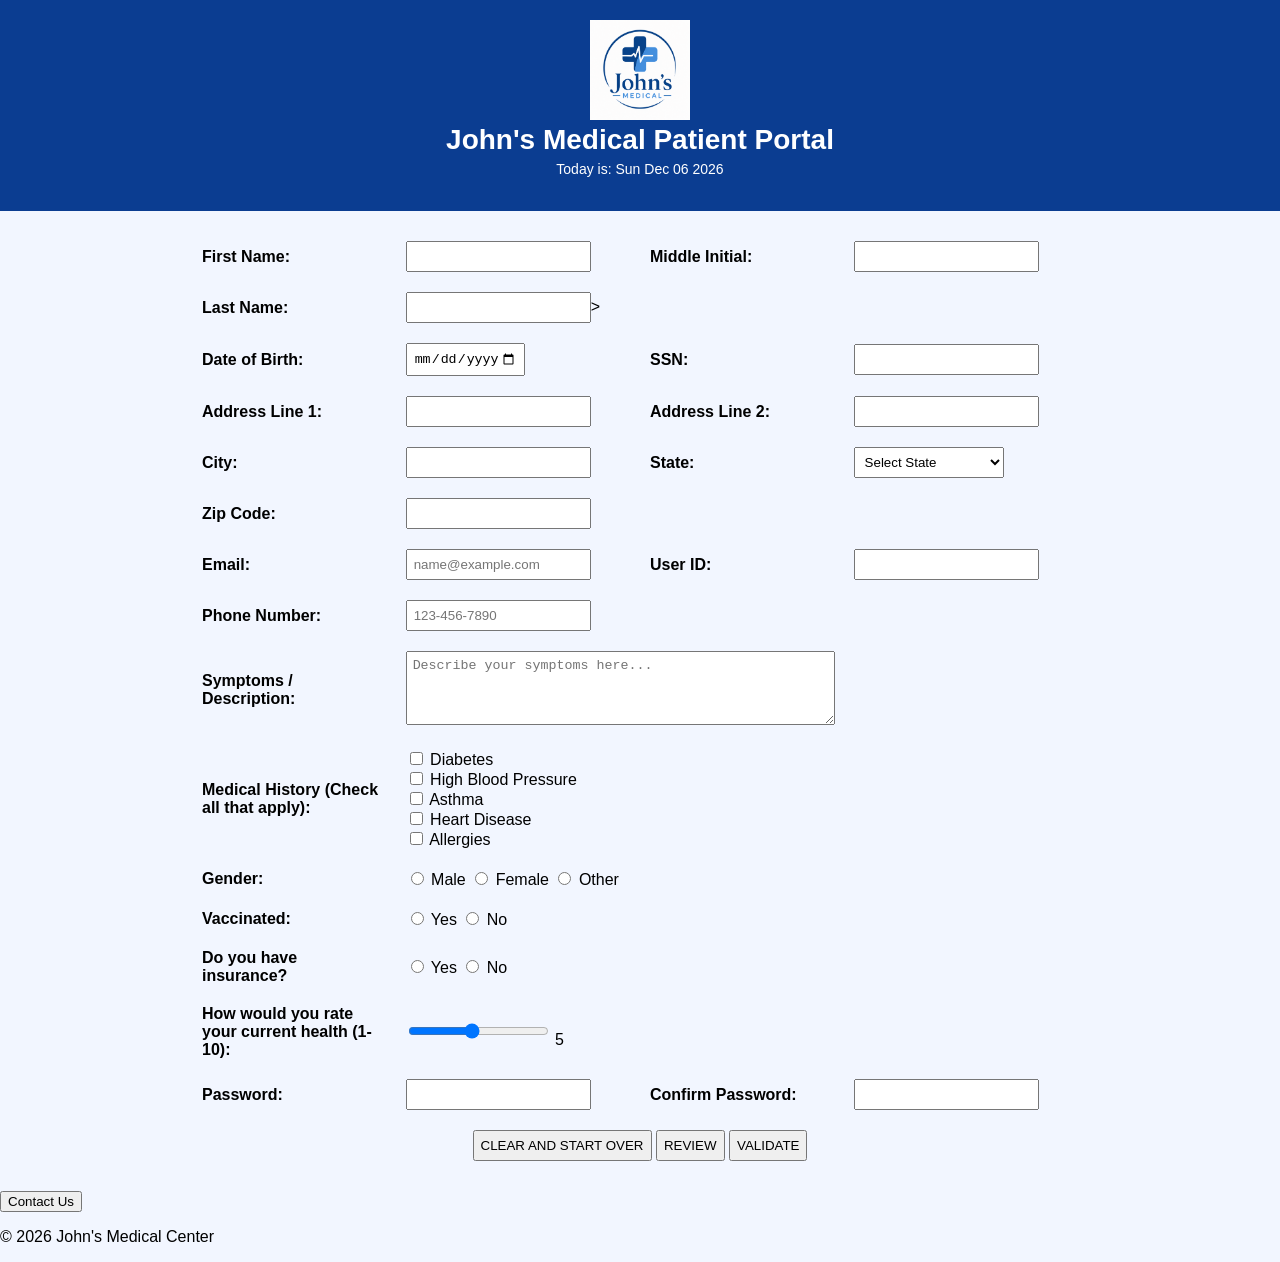
==== homeowrk3/index.html @ 1dfe0187 "Enhance SSN input field with formatting function Added oninput event to format SSN input." ====
<!--
Program Name: index.html
Author: Jemimah Emmanuel
Date Created: June 2026
Date Last Edited: 21 June 2026
Version: 1.0
Description: Patient registration form for John's Medical Patient Portal.
-->


<!DOCTYPE html>
<html lang="en">

<head>
    <meta charset="UTF-8">
    <meta name="viewport" content="width=device-width, initial-scale=1.0">
    <title>Patient Registration Form</title>

    <link rel="stylesheet" href="style.css">
</head>

<body>
     <div id="banner">

         <img src="logo.png" alt="John's Medical Center Logo" width="100">

        <h1>John's Medical Patient Portal</h1>

        <p id="date"></p>

    </div>

    <form action= "thankyou.html">

<table>

    <tr>
        <td>First Name:</td>
        <td>
            <input type="text" 
                id="firstName" 
                maxlength="30" 
                pattern="[A-Za-z'-]{1,30}" 
                title="Enter first name (letters only, max 30 characters)" required
                oninput="validateFirstName()"
                onblur="validateFirstName()">
        <br>

        <span id="firstNameError" class="error"></span>
        </td>

        <td>Middle Initial:</td>
        <td>
            <input type="text" 
                id="middleInitial" 
                maxlength="1" 
                pattern="[A-Za-z]" 
                title="Middle initial (optional, one letter only)" required
                oninput="validateMiddleInitial()"
                onblur="validateMiddleInitial()">
          <br>
        <span id="middleInitialError" class="error"></span>
        </td>
    </tr>

    <tr>
        <td>Last Name:</td>
        <td>
            <input type="text" 
                id="lastName" 
                maxlength="30" 
                pattern="[A-Za-z'-]{1,30}" 
                title="Enter last name (letters only, max 30 characters)" required
                oninput="validateLastName()"
                onblur="validateLastName()">>
        <br>
        <span id="lastNameError" class="error"></span>
        </td>

        <td></td>
        <td></td>
    </tr>

<tr>
    <td>Date of Birth:</td>
    <td>
        <input type="date" 
            id="dob" 
            min="1906-01-01" 
            max="2026-06-28" 
            title="Select your date of birth" required
            oninput="validateDOB()"
            onblur="validateDOB()">
   <br>
    <span id="dobError" class="error"></span>
    </td>

    <td>SSN:</td>
    <td>
        <input type="password" 
                id="ssn" 
                maxlength="11" 
                title="Enter your Social Security Number in the format XXX-XX-XXXX"
                oninput="formatSSN()">
       <br>
    <span id="ssnError" class="error"></span>
    </td>
</tr>
    
<tr>
    <td>Address Line 1:</td>
    <td>
        <input type="text" id="address1" minlength="2" maxlength="30" title="Enter your street address" required>
    <br>
    <span id="address1Error" class="error"></span>
    </td>

    <td>Address Line 2:</td>
    <td>
        <input type="text" id="address2" maxlength="30" title="Apartment, suite, unit, or building number (optional)">
    </td>
</tr>

<tr>
    <td>City:</td>
    <td>
        <input type="text" id="city" minlength="2" maxlength="30" title="Enter your city" required>
    <br>
    <span id="cityError" class="error"></span>
    </td>

    <td>State:</td>
    <td>
        <select id="state" required title="Select your state of residence">
            <option value="">Select State</option>
            <option>Alabama</option>
            <option>Alaska</option>
            <option>Arizona</option>
            <option>Arkansas</option>
            <option>California</option>
            <option>Colorado</option>
            <option>Connecticut</option>
            <option>Delaware</option>
            <option>District of Columbia</option>
            <option>Florida</option>
            <option>Georgia</option>
            <option>Hawaii</option>
            <option>Idaho</option>
            <option>Illinois</option>
            <option>Indiana</option>
            <option>Iowa</option>
            <option>Kansas</option>
            <option>Kentucky</option>
            <option>Louisiana</option>
            <option>Maine</option>
            <option>Maryland</option>
            <option>Massachusetts</option>
            <option>Michigan</option>
            <option>Minnesota</option>
            <option>Mississippi</option>
            <option>Missouri</option>
            <option>Montana</option>
            <option>Nebraska</option>
            <option>Nevada</option>
            <option>New Hampshire</option>
            <option>New Jersey</option>
            <option>New Mexico</option>
            <option>New York</option>
            <option>North Carolina</option>
            <option>North Dakota</option>
            <option>Ohio</option>
            <option>Oklahoma</option>
            <option>Oregon</option>
            <option>Pennsylvania</option>
            <option>Puerto Rico</option>
            <option>Rhode Island</option>
            <option>South Carolina</option>
            <option>South Dakota</option>
            <option>Tennessee</option>
            <option>Texas</option>
            <option>Utah</option>
            <option>Vermont</option>
            <option>Virginia</option>
            <option>Washington</option>
            <option>West Virginia</option>
            <option>Wisconsin</option>
            <option>Wyoming</option>
        </select>
    </td>
</tr>

<tr>
    <td>Zip Code:</td>
    <td>
        <input type="text" id="zipCode" maxlength="10" pattern="[0-9]{5}(-[0-9]{4})?" title="Enter a 5-digit ZIP code or ZIP+4" required>
    <br>
    <span id="zipCodeError" class="error"></span>
    </td>

    <td></td>
    <td></td>
</tr>

<tr>
    <td>Email:</td>
    <td>
        <input type="email" id="email" placeholder="name@example.com" pattern="^[^\s@]+@[^\s@]+\.[^\s@]+$" title="Enter a valid email address (example: name@example.com)" required>
    <br>
    <span id="emailError" class="error"></span>
    </td>

    <td>User ID:</td>
    <td>
        <input type="text" id="userID" maxlength="20" pattern="^[A-Za-z][A-Za-z0-9_-]{4,29}$" title="Create a user ID using letters, numbers, underscores, or dashes. No spaces." required>
    <br>
    <span id="userIDError" class="error"></span>
    </td>
</tr>
    
<tr>
    <td>Phone Number:</td>
    <td>
        <input type="tel" id="phone" placeholder="123-456-7890" pattern="[0-9]{3}-[0-9]{3}-[0-9]{4}" title="Enter your phone number in the format 123-456-7890" required>
    </td>
    <td></td>
    <td></td>
</tr>
    
<tr>
    <td>Symptoms / Description:</td>
    <td colspan="3">
        <textarea id="symptoms" rows="4" cols="50" placeholder="Describe your symptoms here..."></textarea>
    </td>
</tr>

<tr>
    <td>Medical History (Check all that apply):</td>
    <td colspan="3">

        <input type="checkbox" id="diabetes" name="history" value="Diabetes" title="Check if you have diabetes" > Diabetes<br>
        <input type="checkbox" id="highBP" name="history" value="High Blood Pressure" title="Check if you have high blood pressure" > High Blood Pressure<br>
        <input type="checkbox" id="asthma" name="history" value="Asthma" title="Check if you have asthma" > Asthma<br>
        <input type="checkbox" id="heartDisease" name="history" value="Heart Disease" title="Check if you have heart disease" > Heart Disease<br>
        <input type="checkbox" id="allergies" name="history" value="Allergies" title="Check if you have allergies" > Allergies<br>

    </td>
</tr>

<tr>
    <td>Gender:</td>
    <td colspan="3">
        <input type="radio" id="male" name="gender" value="Male" title="Select Male" > Male
        <input type="radio" id="female" name="gender" value="Female" title="Select Female" > Female
        <input type="radio" id="other" name="gender" value="Other" title="Select Others" > Other
    </td>
</tr>

<tr>
    <td>Vaccinated:</td>
    <td colspan="3">
        <input type="radio" id="vaccYes" name="vaccine" value="Yes"> Yes
        <input type="radio" id="vaccNo" name="vaccine" value="No"> No
    </td>
</tr>

<tr>
    <td>Do you have insurance?</td>
    <td colspan="3">
        <input type="radio" id="insYes" name="insurance" value="Yes"> Yes
        <input type="radio" id="insNo" name="insurance" value="No"> No
    </td>
</tr>
 
<tr>
    <td>How would you rate your current health (1-10):</td>
    <td colspan="3">
        <input type="range" id="healthRating" min="1" max="10" value="5" title="Drag the slider to rate your current health from 1 to 10" >
    <span id="healthValue">5</span>
    </td>
</tr>

<tr>
    <td>Password:</td>
    <td>
        <input type="password" id="password" maxlength="20" pattern="^(?=.*[a-z])(?=.*[A-Z])(?=.*\d)(?=.*[!@#$%^&*()_\-+=<>.?/~`])[A-Za-z\d!@#$%^&*()_\-+=<>.?/~`]{8,30}$"
     title="Password must be 8 to 30 characters and include uppercase, lowercase, a number, and a special character"
     required>
    <br>
     <span id="passwordError" class="error"></span>
    </td>

    <td>Confirm Password:</td>
    <td>
        <input type="password" id="confirmPassword" maxlength="20" pattern="^(?=.*[a-z])(?=.*[A-Z])(?=.*\d)(?=.*[!@#$%^&*()_\-+=<>.?/~`])[A-Za-z\d!@#$%^&*()_\-+=<>.?/~`]{8,30}$"
     title="Re-enter your password exactly as entered above" required>
    <br>
    <span id="confirmPasswordError" class="error"></span>
    </td>
</tr>
    
<tr>
    <td colspan="4" style="text-align:center; padding-top:10px;">

        <input type="reset" value="CLEAR AND START OVER">
        <input type="button" value="REVIEW" onclick="reviewForm()">
        <input type="button"
       id="validateBtn"
       value="VALIDATE"
       onclick="validateForm()">

    <input type="submit"
       id="submitBtn"
       value="SUBMIT"
       style="display:none;">

    </td>
</tr>
    
</table>

</form>

    <div id="reviewOutput"></div>
   
    <div id="footer">
    <button type="button" onclick="alert('Contact form coming soon')"> Contact Us
</button>
    <p>© 2026 John's Medical Center</p>
</div>

<script src="script.js"></script>

</body>
</html>
---- homeowrk3/style.css ----
/*
Program Name: style.css
Author: Jemimah Emmanuel
Date Created: 06/17/2026
Description: The styling for the patient registration form
*/

/* Background*/
body{
  background-color: #f2f6ff;
  font-family: Arial, sans-serif;
  margin: 0;
  paddings: 0;
}

#content {
    display: flex;
    justify-content: center;
    padding: 20px;
}

/* Banner styling */
#banner {
    background-color: #0b3d91;
    color: white;
    text-align: center;
    padding: 20px;
}

/* Main heading */
h1 {
    margin: 0;
    font-size: 28px;
}

/* Date text */
#date {
    margin-top: 5px;
    font-size: 14px;
}

/* General form spacing (we'll use later) */
table {
    width: 70%;
    margin: 20px auto;
    border-collapse: collapse;
}



td {
    padding: 10px;
    vertical-align: middle;
}

td:first-child,
td:nth-child(3) {
    width: 180px;
    font-weight: bold;
    text-align: left;
}

td:nth-child(2),
td:nth-child(4) {
    width: 220px;
}

input,
select,
textarea {
    padding: 6px;
    box-sizing: border-box;
}
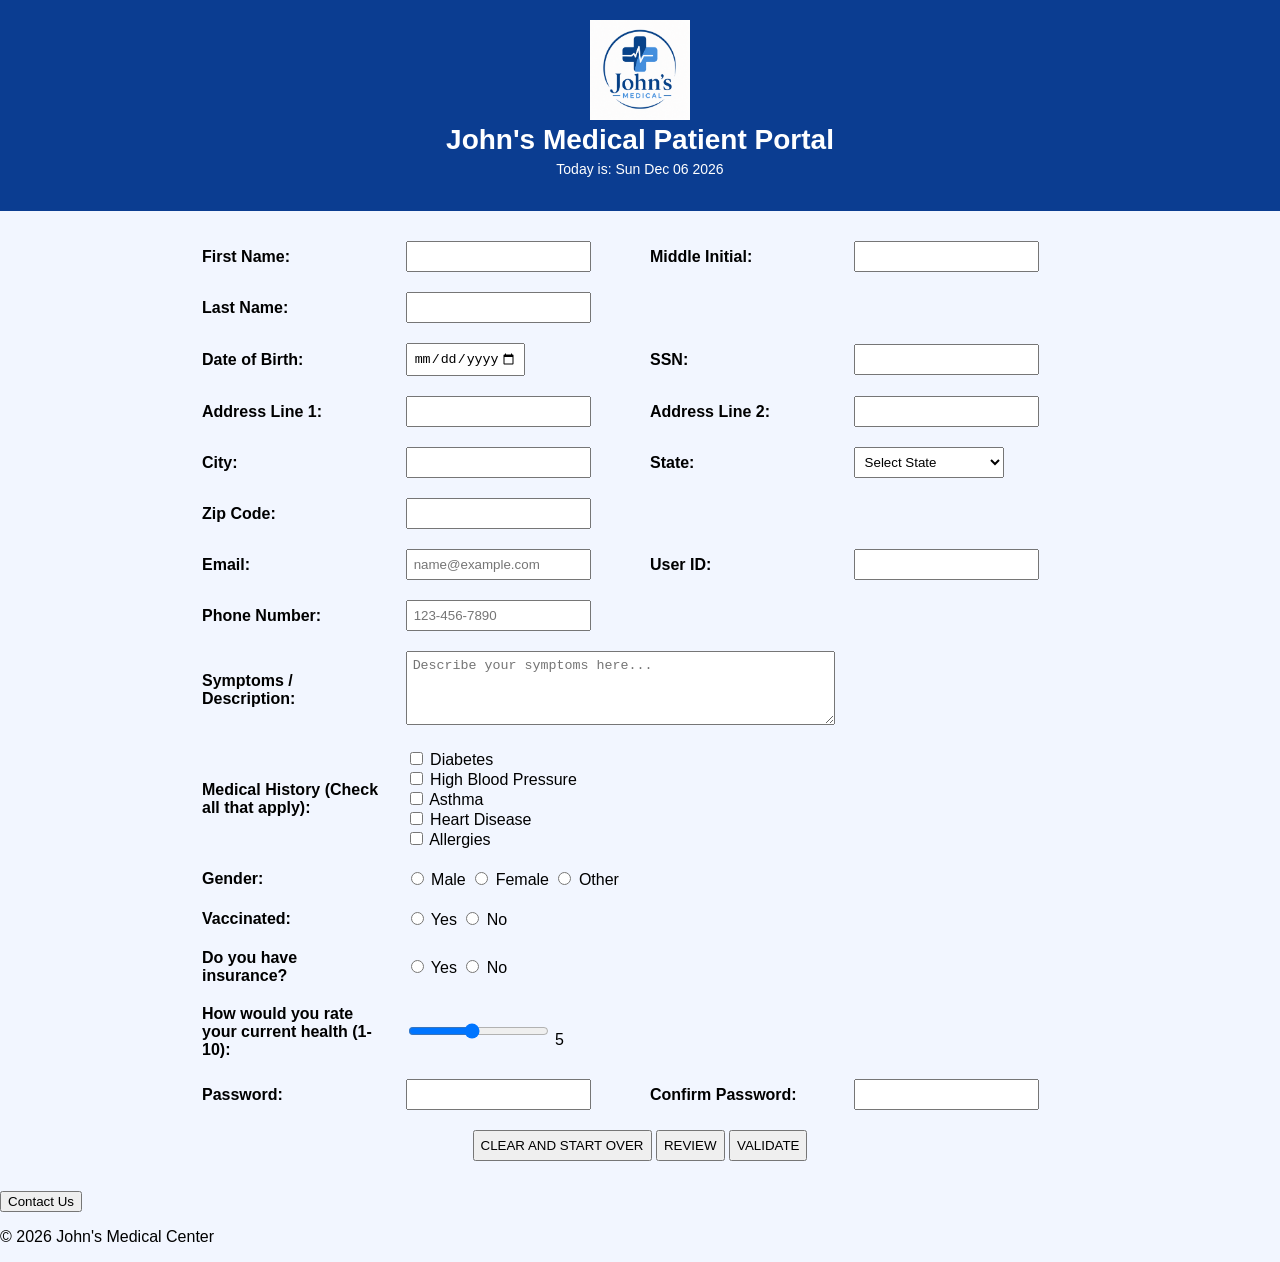
==== commit 0b909936: "Refactor input fields for better validation handling" ====
--- a/homeowrk3/index.html
+++ b/homeowrk3/index.html
@@ -55,7 +55,7 @@
                 id="middleInitial" 
                 maxlength="1" 
                 pattern="[A-Za-z]" 
-                title="Middle initial (optional, one letter only)" required
+                title="Middle initial (optional, one letter only)" 
                 oninput="validateMiddleInitial()"
                 onblur="validateMiddleInitial()">
           <br>
@@ -72,7 +72,7 @@
                 pattern="[A-Za-z'-]{1,30}" 
                 title="Enter last name (letters only, max 30 characters)" required
                 oninput="validateLastName()"
-                onblur="validateLastName()">>
+                onblur="validateLastName()">
         <br>
         <span id="lastNameError" class="error"></span>
         </td>
@@ -101,7 +101,8 @@
                 id="ssn" 
                 maxlength="11" 
                 title="Enter your Social Security Number in the format XXX-XX-XXXX"
-                oninput="formatSSN()">
+                oninput="formatSSN(); validateSSN()"
+                onblur= "validateSSN">
        <br>
     <span id="ssnError" class="error"></span>
     </td>
@@ -110,7 +111,13 @@
 <tr>
     <td>Address Line 1:</td>
     <td>
-        <input type="text" id="address1" minlength="2" maxlength="30" title="Enter your street address" required>
+        <input type="text" 
+            id="address1" 
+            minlength="2" 
+            maxlength="30" 
+            title="Enter your street address" required
+            oninput="validateAddress1()"
+            onblur="validateAddress1()">
     <br>
     <span id="address1Error" class="error"></span>
     </td>
@@ -124,7 +131,13 @@
 <tr>
     <td>City:</td>
     <td>
-        <input type="text" id="city" minlength="2" maxlength="30" title="Enter your city" required>
+        <input type="text" 
+            id="city" 
+            minlength="2" 
+            maxlength="30" 
+            title="Enter your city" required
+            oninput="validateCity()"
+            onblur="validateCity()">
     <br>
     <span id="cityError" class="error"></span>
     </td>
@@ -192,7 +205,13 @@
 <tr>
     <td>Zip Code:</td>
     <td>
-        <input type="text" id="zipCode" maxlength="10" pattern="[0-9]{5}(-[0-9]{4})?" title="Enter a 5-digit ZIP code or ZIP+4" required>
+        <input type="text"
+            id="zipCode" 
+            maxlength="10" 
+            pattern="[0-9]{5}(-[0-9]{4})?" 
+            title="Enter a 5-digit ZIP code or ZIP+4" required
+            oninput="validateZipCode()"
+            onblur="validateZipCode()">
     <br>
     <span id="zipCodeError" class="error"></span>
     </td>
@@ -204,14 +223,26 @@
 <tr>
     <td>Email:</td>
     <td>
-        <input type="email" id="email" placeholder="name@example.com" pattern="^[^\s@]+@[^\s@]+\.[^\s@]+$" title="Enter a valid email address (example: name@example.com)" required>
+        <input type="email" 
+            id="email" 
+            placeholder="name@example.com" 
+            pattern="^[^\s@]+@[^\s@]+\.[^\s@]+$" 
+            title="Enter a valid email address (example: name@example.com)" required
+            oninput="validateEmail()"
+            onblur="validateEmail()">
     <br>
     <span id="emailError" class="error"></span>
     </td>
 
     <td>User ID:</td>
     <td>
-        <input type="text" id="userID" maxlength="20" pattern="^[A-Za-z][A-Za-z0-9_-]{4,29}$" title="Create a user ID using letters, numbers, underscores, or dashes. No spaces." required>
+        <input type="text" 
+            id="userID" 
+            maxlength="20" 
+            pattern="^[A-Za-z][A-Za-z0-9_-]{4,29}$" 
+            title="Create a user ID using letters, numbers, underscores, or dashes. No spaces." required
+            oninput="validateUserID()"
+            onblur="validateUserID()">
     <br>
     <span id="userIDError" class="error"></span>
     </td>
